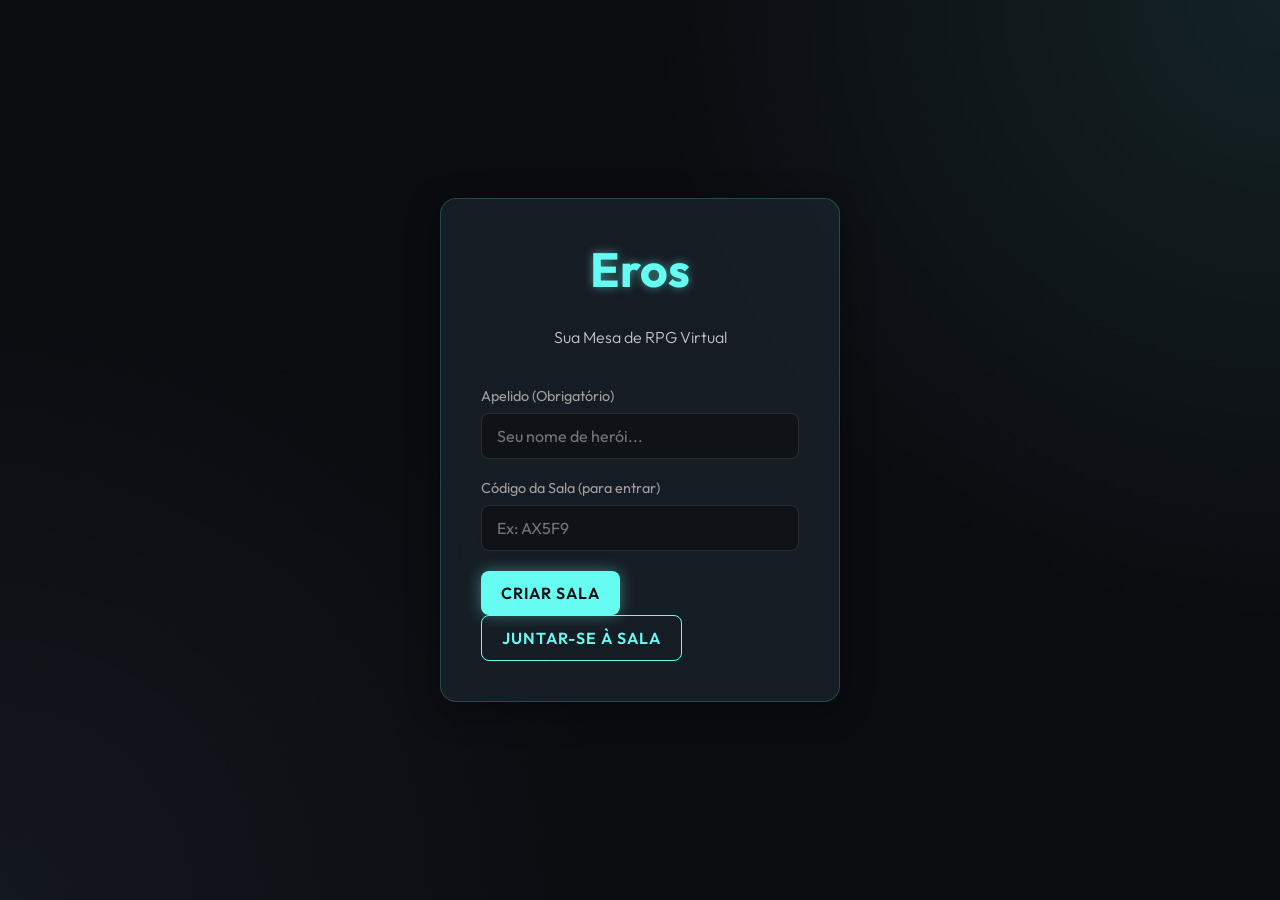
==== Eros_App.html @ 6e3f7f27 "Add files via upload" ====
<!DOCTYPE html>
<html lang="pt-BR">
<head>
    <meta charset="UTF-8">
    <meta name="viewport" content="width=device-width, initial-scale=1.0">
    <title>Eros - RPG Virtual Tabletop</title>
    <link href="https://fonts.googleapis.com/css2?family=Outfit:wght@300;400;600;800&display=swap" rel="stylesheet">
    <link href="https://cdnjs.cloudflare.com/ajax/libs/cropperjs/1.5.13/cropper.min.css" rel="stylesheet">
    <script src="https://cdnjs.cloudflare.com/ajax/libs/cropperjs/1.5.13/cropper.min.js"></script>
    <script src="https://unpkg.com/mqtt/dist/mqtt.min.js"></script>
    <style>
:root {
    --bg-color: #0b0c10;
    --panel-bg: rgba(31, 40, 51, 0.6);
    --panel-border: rgba(102, 252, 241, 0.2);
    --text-primary: #c5c6c7;
    --text-glow: #66fcf1;
    --accent: #45a29e;
    --danger: #ff4b4b;
    --dm-color: #fca311;
    --font-main: 'Outfit', sans-serif;
}

* {
    box-sizing: border-box;
    margin: 0;
    padding: 0;
}

body {
    font-family: var(--font-main);
    background-color: var(--bg-color);
    color: var(--text-primary);
    min-height: 100vh;
    overflow-x: hidden;
    background-image: radial-gradient(circle at top right, rgba(69, 162, 158, 0.15), transparent 40%),
                      radial-gradient(circle at bottom left, rgba(31, 40, 51, 0.4), transparent 40%);
}

.hidden {
    display: none !important;
}

.screen {
    display: none;
    min-height: 100vh;
    padding: 20px;
}

.screen.active {
    display: flex;
    flex-direction: column;
}

/* Glassmorphism */
.glass-panel {
    background: var(--panel-bg);
    backdrop-filter: blur(12px);
    -webkit-backdrop-filter: blur(12px);
    border: 1px solid var(--panel-border);
    border-radius: 16px;
    box-shadow: 0 8px 32px 0 rgba(0, 0, 0, 0.37);
}

.glass-panel-inner {
    background: rgba(0, 0, 0, 0.2);
    border: 1px solid rgba(255, 255, 255, 0.05);
    border-radius: 8px;
    padding: 15px;
}

/* Typography */
.glow-text {
    color: var(--text-glow);
    text-shadow: 0 0 10px rgba(102, 252, 241, 0.5);
}

h1 { font-size: 3rem; margin-bottom: 0.5rem; text-align: center; }
h2 { font-size: 1.5rem; margin-bottom: 1rem; color: var(--text-glow); border-bottom: 1px solid var(--panel-border); padding-bottom: 5px; }
h3 { font-size: 1.2rem; margin-bottom: 0.8rem; color: var(--accent); }

/* Login Screen */
#login-screen {
    justify-content: center;
    align-items: center;
}

.login-panel {
    padding: 40px;
    width: 100%;
    max-width: 400px;
    display: flex;
    flex-direction: column;
    gap: 20px;
}

.subtitle {
    text-align: center;
    margin-bottom: 20px;
    font-weight: 300;
}

.input-group {
    display: flex;
    flex-direction: column;
    gap: 8px;
}

.input-group label {
    font-size: 0.9rem;
    color: #a0a0a0;
}

input[type="text"], textarea {
    background: rgba(0, 0, 0, 0.3);
    border: 1px solid rgba(255, 255, 255, 0.1);
    color: white;
    padding: 12px 15px;
    border-radius: 8px;
    font-family: var(--font-main);
    font-size: 1rem;
    transition: border-color 0.3s, box-shadow 0.3s;
    width: 100%;
}

input[type="text"]:focus, textarea:focus {
    outline: none;
    border-color: var(--text-glow);
    box-shadow: 0 0 8px rgba(102, 252, 241, 0.3);
}

textarea {
    resize: vertical;
    min-height: 100px;
}

/* Buttons */
.btn {
    padding: 12px 20px;
    border: none;
    border-radius: 8px;
    font-family: var(--font-main);
    font-size: 1rem;
    font-weight: 600;
    cursor: pointer;
    transition: all 0.3s ease;
    text-transform: uppercase;
    letter-spacing: 1px;
}

.btn.primary {
    background: var(--text-glow);
    color: var(--bg-color);
    box-shadow: 0 0 15px rgba(102, 252, 241, 0.4);
}

.btn.primary:hover {
    background: #fff;
    box-shadow: 0 0 20px rgba(102, 252, 241, 0.8);
    transform: translateY(-2px);
}

.btn.secondary {
    background: transparent;
    border: 1px solid var(--text-glow);
    color: var(--text-glow);
}

.btn.secondary:hover {
    background: rgba(102, 252, 241, 0.1);
    transform: translateY(-2px);
}

.btn.action {
    background: transparent;
    border: 1px solid var(--accent);
    color: var(--accent);
}

.btn.dm-btn {
    background: var(--dm-color);
    color: #000;
    box-shadow: 0 0 15px rgba(252, 163, 17, 0.4);
}

.btn.small {
    padding: 8px 12px;
    font-size: 0.8rem;
}

.outline-btn {
    background: transparent;
    border: 1px dashed var(--accent);
    color: var(--text-primary);
}
.outline-btn:hover {
    background: rgba(69, 162, 158, 0.2);
}

/* Room Screen Layout */
.top-bar {
    display: flex;
    justify-content: space-between;
    align-items: center;
    padding: 10px 20px;
    background: var(--panel-bg);
    border-radius: 12px;
    margin-bottom: 20px;
    border: 1px solid var(--panel-border);
}

.room-info {
    font-size: 1.2rem;
    font-weight: bold;
}

.room-grid {
    display: grid;
    grid-template-columns: 250px 1fr 1fr;
    grid-template-rows: auto auto 1fr;
    gap: 20px;
    flex-grow: 1;
}

.panel {
    background: var(--panel-bg);
    backdrop-filter: blur(10px);
    border: 1px solid var(--panel-border);
    border-radius: 12px;
    padding: 20px;
    display: flex;
    flex-direction: column;
}

/* Grid Areas placement */
.players-panel { grid-column: 1 / 2; grid-row: 1 / 3; }
.dice-panel { grid-column: 2 / 3; grid-row: 1 / 2; }
.results-panel { grid-column: 2 / 3; grid-row: 2 / 3; }
.notes-panel { grid-column: 1 / 3; grid-row: 3 / 4; }
.image-panel { grid-column: 3 / 4; grid-row: 1 / 4; }

/* Panel contents */
ul#players-list {
    list-style: none;
}
ul#players-list li {
    padding: 8px 12px;
    background: rgba(0,0,0,0.3);
    margin-bottom: 8px;
    border-radius: 6px;
    display: flex;
    align-items: center;
    gap: 10px;
}
ul#players-list li .dm-badge {
    background: var(--dm-color);
    color: #000;
    font-size: 0.7rem;
    padding: 2px 6px;
    border-radius: 4px;
    font-weight: bold;
}

.dice-buttons {
    display: flex;
    flex-wrap: wrap;
    gap: 10px;
}
.dice-btn, .private-dice-btn {
    background: rgba(69, 162, 158, 0.1);
    border: 1px solid var(--accent);
    color: var(--text-primary);
    padding: 10px;
    border-radius: 8px;
    cursor: pointer;
    font-weight: bold;
    flex: 1 1 calc(25% - 10px);
    text-align: center;
    transition: all 0.2s;
}
.dice-btn:hover, .private-dice-btn:hover {
    background: var(--accent);
    color: #000;
    transform: scale(1.05);
}

.log-box {
    background: rgba(0,0,0,0.5);
    border-radius: 8px;
    padding: 15px;
    flex-grow: 1;
    overflow-y: auto;
    max-height: 200px;
    display: flex;
    flex-direction: column;
    gap: 8px;
}
.log-entry {
    font-size: 0.95rem;
    border-left: 3px solid var(--accent);
    padding-left: 10px;
    animation: fadeIn 0.3s ease;
}
.log-entry strong { color: var(--text-glow); }

.notes-panel textarea {
    flex-grow: 1;
    min-height: 150px;
}

.image-container {
    flex-grow: 1;
    display: flex;
    align-items: center;
    justify-content: center;
    background: rgba(0,0,0,0.5);
    border-radius: 8px;
    overflow: hidden;
    position: relative;
}
.image-container img {
    max-width: 100%;
    max-height: 100%;
    object-fit: contain;
}

.bottom-actions {
    margin-top: 20px;
    display: flex;
    gap: 15px;
}

/* Modal DM */
.modal {
    position: fixed;
    top: 0; left: 0; width: 100%; height: 100%;
    background: rgba(0,0,0,0.8);
    backdrop-filter: blur(5px);
    z-index: 100;
    display: flex;
    justify-content: center;
    align-items: center;
    padding: 20px;
}
.modal-content {
    width: 100%;
    max-width: 1000px;
    height: 90vh;
    display: flex;
    flex-direction: column;
}
.modal-header {
    display: flex;
    justify-content: space-between;
    align-items: center;
    padding: 20px;
    border-bottom: 1px solid var(--panel-border);
}
.close-btn {
    background: transparent;
    border: none;
    color: var(--text-primary);
    font-size: 2rem;
    cursor: pointer;
}
.close-btn:hover { color: var(--danger); }

.tabs {
    display: flex;
    background: rgba(0,0,0,0.2);
}
.tab-btn {
    flex: 1;
    padding: 15px;
    background: transparent;
    border: none;
    border-bottom: 2px solid transparent;
    color: var(--text-primary);
    font-size: 1.1rem;
    cursor: pointer;
    transition: all 0.2s;
}
.tab-btn.active {
    color: var(--dm-color);
    border-bottom-color: var(--dm-color);
    background: rgba(252, 163, 17, 0.1);
}

.tab-content {
    padding: 20px;
    flex-grow: 1;
    overflow-y: auto;
}
.tab-pane {
    display: none;
    height: 100%;
}
.tab-pane.active {
    display: block;
}

/* DM Notes Layout */
.dm-notes-layout {
    display: flex;
    gap: 20px;
    height: 100%;
}
.dm-textarea {
    flex: 2;
    height: 100%;
}
.private-dice-area {
    flex: 1;
    display: flex;
    flex-direction: column;
}
.log-box.small { max-height: none; flex-grow: 1; margin-top: 15px;}

/* Sheets Layout */
.sheets-layout {
    display: grid;
    grid-template-columns: 1fr 1fr;
    gap: 20px;
}
.sheet-section {
    display: flex;
    flex-direction: column;
    gap: 15px;
}
.sheet-list {
    display: flex;
    flex-direction: column;
    gap: 10px;
}
.sheet-card {
    background: rgba(0,0,0,0.4);
    border: 1px solid rgba(255,255,255,0.1);
    padding: 15px;
    border-radius: 8px;
    display: flex;
    flex-direction: column;
    gap: 8px;
    position: relative;
}
.btn-remove-sheet {
    position: absolute;
    top: 5px; right: 5px;
    background: transparent;
    border: none;
    color: var(--danger);
    cursor: pointer;
    font-size: 1.2rem;
}
.sheet-input {
    background: rgba(255,255,255,0.05);
    border: none;
    padding: 8px;
}
.sheet-input.bold { font-weight: bold; font-size: 1.1rem; color: var(--dm-color); }

/* Images Layout */
.images-layout {
    display: grid;
    grid-template-columns: 1fr 1fr;
    gap: 20px;
}
.image-box {
    display: flex;
    flex-direction: column;
    gap: 10px;
}
.help-text { font-size: 0.85rem; color: #888; }
.input-flex { display: flex; gap: 10px; }
.input-flex input { flex-grow: 1; }
.preview-img { max-width: 100%; border-radius: 8px; margin-top: 10px; border: 1px solid var(--accent); }
.image-grid { display: grid; grid-template-columns: 1fr 1fr; gap: 10px; margin-top: 10px; }
.private-img-item { width: 100%; border-radius: 4px; border: 1px solid rgba(255,255,255,0.1); }

@keyframes fadeIn {
    from { opacity: 0; transform: translateY(-5px); }
    to { opacity: 1; transform: translateY(0); }
}

@media screen and (max-width: 768px) {
    .room-grid {
        display: flex;
        flex-direction: column;
    }
    .panel {
        margin-bottom: 10px;
    }
}

/* Toasts / Notificações */
#toast-container {
    position: fixed;
    bottom: 20px;
    right: 20px;
    z-index: 9999;
    display: flex;
    flex-direction: column;
    gap: 10px;
    pointer-events: none;
}
.toast {
    background: rgba(11, 12, 16, 0.95);
    border-left: 4px solid var(--text-glow);
    color: white;
    padding: 15px 20px;
    border-radius: 8px;
    box-shadow: 0 4px 15px rgba(0,0,0,0.8);
    animation: slideIn 0.3s ease-out forwards, fadeOut 0.5s ease-in 4s forwards;
    max-width: 300px;
    font-size: 0.95rem;
}
.toast strong { color: var(--text-glow); }
@keyframes slideIn {
    from { transform: translateX(120%); opacity: 0; }
    to { transform: translateX(0); opacity: 1; }
}
@keyframes fadeOut {
    from { opacity: 1; }
    to { opacity: 0; }
}
    </style>
</head>
<body>
    <div id="toast-container"></div>
    <!-- Login Screen -->
    <div id="login-screen" class="screen active">
        <div class="glass-panel login-panel">
            <h1 class="glow-text">Eros</h1>
            <p class="subtitle">Sua Mesa de RPG Virtual</p>
            
            <div class="input-group">
                <label for="nickname">Apelido (Obrigatório)</label>
                <input type="text" id="nickname" placeholder="Seu nome de herói...">
            </div>

            <div class="input-group">
                <label for="room-code-input">Código da Sala (para entrar)</label>
                <input type="text" id="room-code-input" placeholder="Ex: AX5F9">
            </div>
            
            <div class="button-group">
                <button id="btn-create-room" class="btn primary">Criar Sala</button>
                <button id="btn-join-room" class="btn secondary">Juntar-se à Sala</button>
            </div>
            <div id="login-error" class="error-msg hidden" style="color: #ff4b4b; margin-top: 10px; font-weight: bold;"></div>
        </div>
    </div>

    <!-- Room Screen -->
    <div id="room-screen" class="screen">
        <div class="top-bar">
            <div class="room-info">
                <span class="label">Sala:</span>
                <span id="display-room-code" class="glow-text"></span>
            </div>
            <div style="display: flex; gap: 15px; align-items: center;">
                <div id="user-info" class="user-info"></div>
                <button id="btn-leave-room" class="btn small outline-btn" style="border-color: var(--danger); color: var(--danger);">Sair da Sala</button>
            </div>
        </div>

        <div class="room-grid">
            <!-- Quadro 1: Jogadores -->
            <div class="panel players-panel">
                <h2>Jogadores</h2>
                <ul id="players-list"></ul>
            </div>

            <!-- Quadro 2: Dados -->
            <div class="panel dice-panel">
                <h2>Dados</h2>
                <div class="dice-buttons">
                    <button class="dice-btn" data-sides="4">1d4</button>
                    <button class="dice-btn" data-sides="6">1d6</button>
                    <button class="dice-btn" data-sides="8">1d8</button>
                    <button class="dice-btn" data-sides="10">1d10</button>
                    <button class="dice-btn" data-sides="12">1d12</button>
                    <button class="dice-btn" data-sides="20">1d20</button>
                    <button class="dice-btn" data-sides="100">1d100</button>
                </div>
            </div>

            <!-- Quadro 3: Resultados -->
            <div class="panel results-panel">
                <h2>Resultados</h2>
                <div id="dice-results" class="log-box"></div>
            </div>

            <!-- Quadro 4: Anotações -->
            <div class="panel notes-panel">
                <h2>Anotações</h2>
                <textarea placeholder="Suas anotações secretas..."></textarea>
            </div>

            <!-- Quadro 5: Imagem Principal -->
            <div class="panel image-panel">
                <h2>Cenário / Imagem</h2>
                <div class="image-container" id="public-image-display-wrapper" style="position: relative;">
                    <button id="btn-open-public" class="btn small hidden" style="position: absolute; top: 10px; right: 10px; z-index: 10; background: rgba(0,0,0,0.7); font-size: 0.7rem;">↗️ Abrir Aba</button>
                    <button id="btn-fullscreen-public" class="btn small hidden" style="position: absolute; top: 10px; right: 110px; z-index: 10; background: rgba(0,0,0,0.7); font-size: 0.7rem;">⛶ Expandir</button>
                    <div id="public-image-display" style="width: 100%; height: 100%; display: flex; align-items: center; justify-content: center;">
                        <p class="placeholder-text" id="no-image-text">Nenhuma imagem compartilhada pelo mestre.</p>
                        <img id="main-image" src="" alt="Cenário" class="hidden">
                    </div>
                </div>
            </div>
        </div>

        <div class="bottom-actions">
            <button id="btn-become-dm" class="btn action">Virar Mestre</button>
            <button id="btn-dm-screen" class="btn dm-btn hidden">Escudo do Mestre</button>
        </div>
    </div>

    <!-- DM Screen Modal -->
    <div id="dm-modal" class="modal hidden">
        <div class="modal-content glass-panel dm-panel">
            <div class="modal-header">
                <h2 class="glow-text">Escudo do Mestre</h2>
                <button id="btn-close-dm" class="close-btn">&times;</button>
            </div>
            
            <div class="tabs">
                <button class="tab-btn active" data-target="dm-notes">Anotações</button>
                <button class="tab-btn" data-target="dm-sheets">Fichas</button>
                <button class="tab-btn" data-target="dm-images">Imagens</button>
            </div>

            <div class="tab-content">
                <!-- Aba Anotações -->
                <div id="dm-notes" class="tab-pane active">
                    <div class="dm-notes-layout">
                        <textarea placeholder="Anotações exclusivas da campanha..." class="dm-textarea"></textarea>
                        <div class="private-dice-area glass-panel-inner">
                            <h3>Rolagem Privada</h3>
                            <div class="dice-buttons small">
                                <button class="private-dice-btn" data-sides="4">d4</button>
                                <button class="private-dice-btn" data-sides="6">d6</button>
                                <button class="private-dice-btn" data-sides="8">d8</button>
                                <button class="private-dice-btn" data-sides="10">d10</button>
                                <button class="private-dice-btn" data-sides="12">d12</button>
                                <button class="private-dice-btn" data-sides="20">d20</button>
                                <button class="private-dice-btn" data-sides="100">d100</button>
                            </div>
                            <div id="private-dice-results" class="log-box small" style="margin-bottom: 15px; max-height: 120px;"></div>
                            <h3 style="margin-top: 10px;">Mesa (Público)</h3>
                            <div id="dm-public-dice-results" class="log-box small" style="max-height: 120px;"></div>
                        </div>
                    </div>
                </div>

                <!-- Aba Fichas -->
                <div id="dm-sheets" class="tab-pane">
                    <div class="sheets-layout">
                        <div class="sheet-section glass-panel-inner">
                            <h3>Fichas de Monstros</h3>
                            <div id="monsters-list" class="sheet-list"></div>
                            <button id="btn-add-monster" class="btn small outline-btn">+ Adicionar Monstro</button>
                        </div>
                        <div class="sheet-section glass-panel-inner">
                            <h3>Fichas de NPC</h3>
                            <div id="npcs-list" class="sheet-list"></div>
                            <button id="btn-add-npc" class="btn small outline-btn">+ Adicionar NPC</button>
                        </div>
                    </div>
                </div>

                <!-- Aba Imagens -->
                <div id="dm-images" class="tab-pane">
                    <div class="images-layout">
                        <div class="image-box glass-panel-inner">
                            <h3>Imagens / PDFs Privados</h3>
                            <p class="help-text">Apenas você vê. Cole URLs ou envie um arquivo.</p>
                            <div class="input-flex" style="margin-bottom: 10px;">
                                <input type="file" id="private-file-upload" accept="image/*,application/pdf" style="width: 100%; color: var(--text-primary);">
                            </div>
                            <div class="input-flex">
                                <select id="private-img-type" class="btn small" style="background: rgba(0,0,0,0.5); color: white; border: 1px solid rgba(255,255,255,0.1); outline: none;">
                                    <option value="img">Imagem</option>
                                    <option value="pdf">PDF / Site</option>
                                </select>
                                <input type="text" id="private-img-url" placeholder="URL (ex: https://...)">
                                <button id="btn-add-private-img" class="btn small">Salvar</button>
                            </div>
                            <div id="private-images-list" class="image-grid"></div>
                        </div>
                        <div class="image-box glass-panel-inner">
                            <h3>Imagens / PDFs Públicos</h3>
                            <p class="help-text">Atualiza a visão de todos os jogadores (Quadro 5).</p>
                            <div class="input-flex" style="margin-bottom: 10px;">
                                <input type="file" id="public-file-upload" accept="image/*,application/pdf" style="width: 100%; color: var(--text-primary);">
                            </div>
                            <div class="input-flex">
                                <select id="public-img-type" class="btn small" style="background: rgba(0,0,0,0.5); color: white; border: 1px solid rgba(255,255,255,0.1); outline: none;">
                                    <option value="img">Imagem</option>
                                    <option value="pdf">PDF / Site</option>
                                </select>
                                <input type="text" id="public-img-url" placeholder="Ou cole a URL aqui...">
                                <button id="btn-set-public-img" class="btn primary small">Compartilhar</button>
                            </div>
                            <div class="current-public" id="dm-public-preview-container">
                                <h4>Visão Atual:</h4>
                                <img id="dm-current-public-img" src="" alt="Nenhuma imagem enviada" class="hidden preview-img">
                            </div>
                        </div>
                    </div>
                </div>
            </div>
        </div>
    </div>

    <!-- Cropper Modal -->
    <div id="cropper-modal" class="modal hidden" style="z-index: 200;">
        <div class="modal-content glass-panel" style="max-width: 800px; height: 80vh;">
            <div class="modal-header">
                <h2 class="glow-text">Recortar Imagem Pública</h2>
                <button id="btn-close-cropper" class="close-btn">&times;</button>
            </div>
            <div style="flex-grow: 1; padding: 20px; display: flex; justify-content: center; align-items: center; background: rgba(0,0,0,0.5); overflow: hidden;">
                <img id="cropper-image" src="" style="max-width: 100%; max-height: 100%; display: block;">
            </div>
            <div style="padding: 20px; display: flex; justify-content: flex-end; gap: 15px; border-top: 1px solid var(--panel-border);">
                <button id="btn-cancel-cropper" class="btn secondary">Cancelar</button>
                <button id="btn-send-cropped" class="btn primary">Recortar e Enviar</button>
            </div>
        </div>
    </div>

    <!-- Templates -->
    <template id="monster-template">
        <div class="sheet-card">
            <button class="btn-remove-sheet">&times;</button>
            <input type="text" placeholder="Nome:" class="sheet-input bold">
            <input type="text" placeholder="Dados de Dano (ex: 2d6+4):" class="sheet-input">
            <textarea placeholder="Observação..." class="sheet-input"></textarea>
        </div>
    </template>
    <template id="npc-template">
        <div class="sheet-card">
            <button class="btn-remove-sheet">&times;</button>
            <input type="text" placeholder="Nome:" class="sheet-input bold">
            <textarea placeholder="Observação..." class="sheet-input"></textarea>
        </div>
    </template>

    <script>
document.addEventListener('DOMContentLoaded', () => {
    // --- Estado Local ---
    let currentUser = { nickname: '', isDM: false };
    
    // --- Estado da Sala ---
    let roomState = { code: '', players: [], logs: [], publicImage: '', publicImageType: 'img', lastRoll: null };

    // --- Variáveis de Conexão MQTT ---
    let mqttClient = null;
    let isHost = false;
    let myClientId = 'client_' + Math.random().toString(16).substr(2, 8);
    let topicState = '';
    let topicActions = '';

    // --- Elementos DOM ---
    const screens = { login: document.getElementById('login-screen'), room: document.getElementById('room-screen') };
    const nicknameInput = document.getElementById('nickname');
    const roomCodeInput = document.getElementById('room-code-input');
    const btnCreateRoom = document.getElementById('btn-create-room');
    const btnJoinRoom = document.getElementById('btn-join-room');
    const loginError = document.getElementById('login-error');
    
    const displayRoomCode = document.getElementById('display-room-code');
    const displayUserInfo = document.getElementById('user-info');
    const playersList = document.getElementById('players-list');
    const publicDiceLog = document.getElementById('dice-results');
    const dmPublicDiceLog = document.getElementById('dm-public-dice-results');
    
    const btnBecomeDM = document.getElementById('btn-become-dm');
    const btnDMScreen = document.getElementById('btn-dm-screen');
    const dmModal = document.getElementById('dm-modal');
    const btnCloseDM = document.getElementById('btn-close-dm');
    const btnOpenPublic = document.getElementById('btn-open-public');
    const btnFullscreenPublic = document.getElementById('btn-fullscreen-public');

    // --- Funções Auxiliares ---
    function switchScreen(screenName) {
        Object.values(screens).forEach(s => s.classList.remove('active'));
        screens[screenName].classList.add('active');
    }

    function generateRoomCode() {
        const chars = 'ABCDEFGHIJKLMNOPQRSTUVWXYZ0123456789';
        let code = '';
        for(let i=0; i<5; i++) code += chars.charAt(Math.floor(Math.random() * chars.length));
        return code;
    }

    function showToast(htmlContent) {
        const container = document.getElementById('toast-container');
        if (!container) return;
        const toast = document.createElement('div');
        toast.className = 'toast';
        toast.innerHTML = htmlContent;
        container.appendChild(toast);
        setTimeout(() => {
            if (toast.parentNode) toast.remove();
        }, 4500);
    }

    // --- Renderização da Sala ---
    function renderRoom() {
        displayRoomCode.textContent = roomState.code;
        displayUserInfo.innerHTML = `Logado como: <strong>${currentUser.nickname}</strong>`;

        playersList.innerHTML = '';
        roomState.players.forEach(player => {
            const li = document.createElement('li');
            li.textContent = player.name;
            if (player.isDM) {
                const badge = document.createElement('span');
                badge.className = 'dm-badge';
                badge.textContent = 'MESTRE';
                li.appendChild(badge);
                if(player.name === currentUser.nickname) {
                    currentUser.isDM = true;
                    btnBecomeDM.classList.add('hidden');
                    btnDMScreen.classList.remove('hidden');
                }
            }
            playersList.appendChild(li);
        });

        const hasDM = roomState.players.some(p => p.isDM);
        if (hasDM && !currentUser.isDM) btnBecomeDM.classList.add('hidden');
        else if (!hasDM) btnBecomeDM.classList.remove('hidden');

        publicDiceLog.innerHTML = '';
        if(dmPublicDiceLog) dmPublicDiceLog.innerHTML = '';
        roomState.logs.forEach(logText => {
            const entry = document.createElement('div');
            entry.className = 'log-entry';
            entry.innerHTML = logText;
            publicDiceLog.appendChild(entry);
            if(dmPublicDiceLog) {
                const dmEntry = document.createElement('div');
                dmEntry.className = 'log-entry';
                dmEntry.innerHTML = logText;
                dmPublicDiceLog.appendChild(dmEntry);
            }
        });
        publicDiceLog.scrollTop = publicDiceLog.scrollHeight;
        if(dmPublicDiceLog) dmPublicDiceLog.scrollTop = dmPublicDiceLog.scrollHeight;

        if (roomState.publicImage) {
            const container = document.getElementById('public-image-display');
            container.innerHTML = '';
            if(btnOpenPublic) btnOpenPublic.classList.remove('hidden');
            if(btnFullscreenPublic) btnFullscreenPublic.classList.remove('hidden');
            
            if(btnOpenPublic) btnOpenPublic.onclick = () => window.open(roomState.publicImage, '_blank');
            if(btnFullscreenPublic) btnFullscreenPublic.onclick = () => {
                const wrapper = document.getElementById('public-image-display-wrapper');
                if (!document.fullscreenElement) wrapper.requestFullscreen().catch(err => alert("Erro ao expandir: " + err.message));
                else document.exitFullscreen();
            };

            let elem;
            if (roomState.publicImageType === 'pdf') {
                elem = document.createElement('iframe');
                elem.src = roomState.publicImage;
                elem.style.width = '100%';
                elem.style.height = '100%';
                elem.style.border = 'none';
            } else {
                elem = document.createElement('img');
                elem.src = roomState.publicImage;
                elem.style.maxWidth = '100%';
                elem.style.maxHeight = '100%';
                elem.style.objectFit = 'contain';
            }
            container.appendChild(elem);
            
            const dmContainer = document.getElementById('dm-public-preview-container');
            if (dmContainer) {
                dmContainer.innerHTML = '<h4>Visão Atual:</h4>';
                let dmElem = elem.cloneNode();
                dmElem.className = 'preview-img';
                dmElem.style.height = '150px';
                dmContainer.appendChild(dmElem);
            }
        } else {
            document.getElementById('public-image-display').innerHTML = '<p class="placeholder-text" id="no-image-text">Nenhuma imagem compartilhada pelo mestre.</p>';
            if(btnOpenPublic) btnOpenPublic.classList.add('hidden');
            if(btnFullscreenPublic) btnFullscreenPublic.classList.add('hidden');
            const dmContainer = document.getElementById('dm-public-preview-container');
            if (dmContainer) {
                dmContainer.innerHTML = '<h4>Visão Atual:</h4><p class="help-text">Nenhum</p>';
            }
        }
    }

    // ==========================================
    // LÓGICA DE REDE: MQTT (MUITO MAIS COMPATÍVEL)
    // ==========================================
    function connectMQTT(code, isCreating) {
        // Conecta a um broker público que usa WebSockets seguros (wss)
        mqttClient = mqtt.connect('wss://broker.hivemq.com:8884/mqtt');
        
        topicState = `eros_rpg_app/${code}/state`;
        topicActions = `eros_rpg_app/${code}/actions`;

        mqttClient.on('connect', () => {
            if (isCreating) {
                // Configuração do HOST
                isHost = true;
                roomState.code = code;
                roomState.players = [{ name: currentUser.nickname, isDM: false }];
                roomState.logs = [`<em>Sala criada por ${currentUser.nickname}</em>`];
                
                mqttClient.subscribe(topicActions); // Ouve as ações dos clientes
                publishState(); // Publica o estado inicial retido na rede
                
                btnCreateRoom.textContent = "Criar Sala";
                btnCreateRoom.disabled = false;
                switchScreen('room');
                renderRoom();
            } else {
                // Configuração do CLIENT (Juntar-se)
                isHost = false;
                mqttClient.subscribe(topicState); // Ouve as atualizações de estado do host
                
                // Avisa o host que queremos entrar
                sendAction({ type: 'JOIN', nickname: currentUser.nickname });
            }
        });

        mqttClient.on('message', (topic, message) => {
            const data = JSON.parse(message.toString());
            
            if (isHost && topic === topicActions) {
                handleClientAction(data);
            } 
            else if (!isHost && topic === topicState) {
                // Recebendo atualização de estado do Host
                const prevRollId = roomState.lastRoll ? roomState.lastRoll.id : null;
                roomState = data;
                
                if (roomState.lastRoll && roomState.lastRoll.id !== prevRollId) {
                    showToast(roomState.lastRoll.msg);
                }
                
                // Tratando erros retornados pelo host no estado para este usuário
                if(roomState.errorFor === currentUser.nickname) {
                    loginError.textContent = roomState.errorMessage;
                    loginError.classList.remove('hidden');
                    btnJoinRoom.textContent = "Juntar-se à Sala";
                    btnJoinRoom.disabled = false;
                    mqttClient.end();
                    return;
                }

                if (screens.login.classList.contains('active')) {
                    switchScreen('room');
                }
                renderRoom();
            }
        });

        mqttClient.on('error', (error) => {
            loginError.textContent = "Erro na rede. Verifique a internet e tente novamente.";
            loginError.classList.remove('hidden');
            btnJoinRoom.textContent = "Juntar-se à Sala";
            btnJoinRoom.disabled = false;
            btnCreateRoom.textContent = "Criar Sala";
            btnCreateRoom.disabled = false;
        });
    }

    function publishState() {
        if (!isHost) return;
        // Envia o estado para todos com retain=true (para que quem acabe de se conectar receba o último estado)
        mqttClient.publish(topicState, JSON.stringify(roomState), { retain: true });
        renderRoom(); // Atualiza a tela do host
    }

    function handleClientAction(data) {
        if (!isHost) return;

        if (data.type === 'JOIN') {
            const nameExists = roomState.players.some(p => p.name.toLowerCase() === data.nickname.toLowerCase());
            if (nameExists) {
                // Envia um erro específico no state para o usuário ser expulso
                roomState.errorFor = data.nickname;
                roomState.errorMessage = 'Este apelido já está em uso nesta sala.';
                publishState();
                
                // Limpa o erro logo depois
                setTimeout(() => {
                    roomState.errorFor = null;
                    publishState();
                }, 1000);
                return;
            }
            
            roomState.players.push({ name: data.nickname, isDM: false });
            roomState.logs.push(`<em>${data.nickname} entrou na sala!</em>`);
            publishState();
        }

        if (data.type === 'LEAVE') {
            roomState.players = roomState.players.filter(p => p.name !== data.nickname);
            roomState.logs.push(`<em>${data.nickname} saiu da sala.</em>`);
            publishState();
        }

        if (data.type === 'ROLL_DICE') {
            const result = Math.floor(Math.random() * data.sides) + 1;
            const logMsg = `<strong>${data.nickname}</strong> rolou 1d${data.sides} <br> Resultado: <strong style="font-size: 1.2em; color: var(--accent);">${result}</strong>`;
            roomState.logs.push(logMsg);
            roomState.lastRoll = { msg: logMsg, id: Date.now() };
            showToast(logMsg);
            publishState();
        }

        if (data.type === 'BECOME_DM') {
            const hasDM = roomState.players.some(p => p.isDM);
            if (!hasDM) {
                const p = roomState.players.find(p => p.name === data.nickname);
                if (p) p.isDM = true;
                roomState.logs.push(`<em>${data.nickname} assumiu o Escudo do Mestre!</em>`);
                publishState();
            }
        }

        if (data.type === 'UPDATE_IMAGE') {
            const p = roomState.players.find(p => p.name === data.nickname);
            if (p && p.isDM) {
                roomState.publicImage = data.url;
                roomState.publicImageType = data.imgType || 'img';
                if(data.url) roomState.logs.push(`<em>O Mestre alterou a imagem/cenário.</em>`);
                publishState();
            }
        }
    }

    function sendAction(actionObj) {
        actionObj.nickname = currentUser.nickname;
        if (isHost) {
            handleClientAction(actionObj);
        } else {
            if (mqttClient && mqttClient.connected) {
                mqttClient.publish(topicActions, JSON.stringify(actionObj));
            }
        }
    }

    // --- Lógica de Interface Básica ---
    function handleLogin(isCreating) {
        const nickname = nicknameInput.value.trim();
        let code = roomCodeInput.value.trim().toUpperCase();

        if (!nickname) {
            loginError.textContent = "Por favor, digite seu apelido.";
            loginError.classList.remove('hidden'); return;
        }

        loginError.classList.add('hidden');
        currentUser.nickname = nickname;

        if (isCreating) {
            btnCreateRoom.textContent = "Criando...";
            btnCreateRoom.disabled = true;
            connectMQTT(generateRoomCode(), true);
        } else {
            if (!code) {
                loginError.textContent = "Para entrar, digite o código da sala.";
                loginError.classList.remove('hidden'); return;
            }
            btnJoinRoom.textContent = "Conectando...";
            btnJoinRoom.disabled = true;
            connectMQTT(code, false);
        }
    }

    btnCreateRoom.addEventListener('click', () => handleLogin(true));
    btnJoinRoom.addEventListener('click', () => handleLogin(false));

    // Sair da Sala
    document.getElementById('btn-leave-room').addEventListener('click', () => {
        if (mqttClient) {
            if (isHost) {
                mqttClient.publish(topicState, '', { retain: true }); // Limpa a sala para futuros entrantes
            } else {
                sendAction({ type: 'LEAVE' });
            }
            mqttClient.end();
            mqttClient = null;
        }
        
        // Reset Local State
        currentUser = { nickname: '', isDM: false };
        roomState = { code: '', players: [], logs: [], publicImage: '', publicImageType: 'img' };
        
        // Reset UI
        document.getElementById('nickname').value = '';
        document.getElementById('room-code-input').value = '';
        btnBecomeDM.classList.remove('hidden');
        btnDMScreen.classList.add('hidden');
        
        switchScreen('login');
    });

    // Desconecta se fechar a aba e limpa a sala
    window.addEventListener('beforeunload', () => {
        if(isHost && mqttClient) {
            mqttClient.publish(topicState, '', { retain: true }); 
        }
        if(mqttClient) mqttClient.end();
    });

    // --- Interações da Sala ---
    // Dados Públicos
    document.querySelectorAll('.dice-btn').forEach(btn => {
        btn.addEventListener('click', () => {
            const sides = parseInt(btn.getAttribute('data-sides'));
            sendAction({ type: 'ROLL_DICE', sides: sides });
        });
    });

    // Dados Privados (Apenas no PC de quem clicar, não vai pra rede)
    document.querySelectorAll('.private-dice-btn').forEach(btn => {
        btn.addEventListener('click', () => {
            const sides = parseInt(btn.getAttribute('data-sides'));
            const result = Math.floor(Math.random() * sides) + 1;
            const privateDiceLog = document.getElementById('private-dice-results');
            const entry = document.createElement('div');
            entry.className = 'log-entry';
            entry.innerHTML = `Rolagem Oculta (1d${sides}) <br>Resultado: <strong style="color: var(--danger);">${result}</strong>`;
            privateDiceLog.appendChild(entry);
            privateDiceLog.scrollTop = privateDiceLog.scrollHeight;
        });
    });

    btnBecomeDM.addEventListener('click', () => {
        sendAction({ type: 'BECOME_DM' });
    });

    const btnSetPublicImg = document.getElementById('btn-set-public-img');
    const publicImgUrlInput = document.getElementById('public-img-url');
    const publicImgTypeSelect = document.getElementById('public-img-type');
    
    btnSetPublicImg.addEventListener('click', () => {
        const url = publicImgUrlInput.value.trim();
        sendAction({ type: 'UPDATE_IMAGE', url: url, imgType: publicImgTypeSelect.value });
        publicImgUrlInput.value = '';
    });

    // Modais e Abas visuais
    btnDMScreen.addEventListener('click', () => dmModal.classList.remove('hidden'));
    btnCloseDM.addEventListener('click', () => dmModal.classList.add('hidden'));
    window.addEventListener('click', (e) => { if (e.target === dmModal) dmModal.classList.add('hidden'); });

    const tabBtns = document.querySelectorAll('.tab-btn');
    const tabPanes = document.querySelectorAll('.tab-pane');
    tabBtns.forEach(btn => {
        btn.addEventListener('click', () => {
            tabBtns.forEach(b => b.classList.remove('active'));
            tabPanes.forEach(p => p.classList.remove('active'));
            btn.classList.add('active');
            document.getElementById(btn.getAttribute('data-target')).classList.add('active');
        });
    });

    // Fichas Privadas do Mestre
    const btnAddMonster = document.getElementById('btn-add-monster');
    const btnAddNpc = document.getElementById('btn-add-npc');
    const monsterTemplate = document.getElementById('monster-template');
    const npcTemplate = document.getElementById('npc-template');
    
    function createSheet(template, container) {
        const clone = template.content.cloneNode(true);
        const card = clone.querySelector('.sheet-card');
        clone.querySelector('.btn-remove-sheet').addEventListener('click', () => card.remove());
        container.appendChild(clone);
    }
    btnAddMonster.addEventListener('click', () => createSheet(monsterTemplate, document.getElementById('monsters-list')));
    btnAddNpc.addEventListener('click', () => createSheet(npcTemplate, document.getElementById('npcs-list')));

    // Imagens e PDFs Privados
    const privateImgUrlInput = document.getElementById('private-img-url');
    const privateImgTypeSelect = document.getElementById('private-img-type');
    
    function addPrivateMedia(url, isPdf) {
        let elem;
        const wrapper = document.createElement('div');
        wrapper.style.position = 'relative';

        if (isPdf) {
            elem = document.createElement('iframe');
            elem.src = url;
            elem.className = 'private-img-item';
            elem.style.height = '300px';
            elem.style.border = '1px solid var(--accent)';
        } else {
            elem = document.createElement('img');
            elem.src = url;
            elem.className = 'private-img-item';
            elem.onerror = () => { alert("Erro ao carregar imagem privada."); wrapper.remove(); };
        }
        
        const fsBtn = document.createElement('button');
        fsBtn.innerHTML = '⛶';
        fsBtn.className = 'btn-remove-sheet';
        fsBtn.style.zIndex = '10';
        fsBtn.style.right = '40px';
        fsBtn.style.color = 'var(--text-glow)';
        fsBtn.style.fontSize = '1.2rem';
        fsBtn.onclick = () => {
            if (!document.fullscreenElement) elem.requestFullscreen().catch(() => alert("Erro ao expandir."));
            else document.exitFullscreen();
        };

        const removeBtn = document.createElement('button');
        removeBtn.innerHTML = '&times;';
        removeBtn.className = 'btn-remove-sheet';
        removeBtn.style.zIndex = '10';
        removeBtn.onclick = () => wrapper.remove();
        
        wrapper.appendChild(fsBtn);
        wrapper.appendChild(removeBtn);
        wrapper.appendChild(elem);
        
        document.getElementById('private-images-list').appendChild(wrapper);
    }

    document.getElementById('btn-add-private-img').addEventListener('click', () => {
        const url = privateImgUrlInput.value.trim();
        if (url) {
            addPrivateMedia(url, privateImgTypeSelect.value === 'pdf');
            privateImgUrlInput.value = '';
        }
    });

    const privateFileUpload = document.getElementById('private-file-upload');
    if (privateFileUpload) {
        privateFileUpload.addEventListener('change', (e) => {
            const file = e.target.files[0];
            if (!file) return;
            const url = URL.createObjectURL(file);
            addPrivateMedia(url, file.type === 'application/pdf');
            privateFileUpload.value = '';
        });
    }

    // Lógica do Cropper e Upload Público
    let cropper = null;
    const cropperModal = document.getElementById('cropper-modal');
    const cropperImage = document.getElementById('cropper-image');
    const btnCloseCropper = document.getElementById('btn-close-cropper');
    const btnCancelCropper = document.getElementById('btn-cancel-cropper');
    const btnSendCropped = document.getElementById('btn-send-cropped');
    const publicFileUpload = document.getElementById('public-file-upload');

    function closeCropper() {
        cropperModal.classList.add('hidden');
        if (cropper) { cropper.destroy(); cropper = null; }
        if (publicFileUpload) publicFileUpload.value = '';
    }

    if (btnCloseCropper) btnCloseCropper.addEventListener('click', closeCropper);
    if (btnCancelCropper) btnCancelCropper.addEventListener('click', closeCropper);

    if (btnSendCropped) btnSendCropped.addEventListener('click', () => {
        if (!cropper) return;
        const canvas = cropper.getCroppedCanvas({ maxWidth: 1024, maxHeight: 1024 });
        if (!canvas) return;
        
        const base64Img = canvas.toDataURL('image/jpeg', 0.8);
        sendAction({ type: 'UPDATE_IMAGE', url: base64Img, imgType: 'img' });
        closeCropper();
    });

    if (publicFileUpload) {
        publicFileUpload.addEventListener('change', (e) => {
            const file = e.target.files[0];
            if (!file) return;

            const isPdf = file.type === 'application/pdf';
            if (isPdf) {
                // Verificar tamanho (< 250KB) para PDF
                if (file.size > 250000) {
                    alert('Este PDF é muito grande (maior que 250KB) para a rede pública gratuita. Envie um PDF mais leve ou use o campo de Link (URL).');
                    publicFileUpload.value = '';
                    return;
                }
                const reader = new FileReader();
                reader.onload = (evt) => {
                    sendAction({ type: 'UPDATE_IMAGE', url: evt.target.result, imgType: 'pdf' });
                    publicFileUpload.value = '';
                };
                reader.readAsDataURL(file);
            } else {
                // Imagem -> Abrir Cropper
                const reader = new FileReader();
                reader.onload = (evt) => {
                    cropperImage.src = evt.target.result;
                    cropperModal.classList.remove('hidden');
                    
                    if (cropper) cropper.destroy();
                    cropper = new Cropper(cropperImage, {
                        viewMode: 2,
                        background: false
                    });
                };
                reader.readAsDataURL(file);
            }
        });
    }
});
    </script>
</body>
</html>
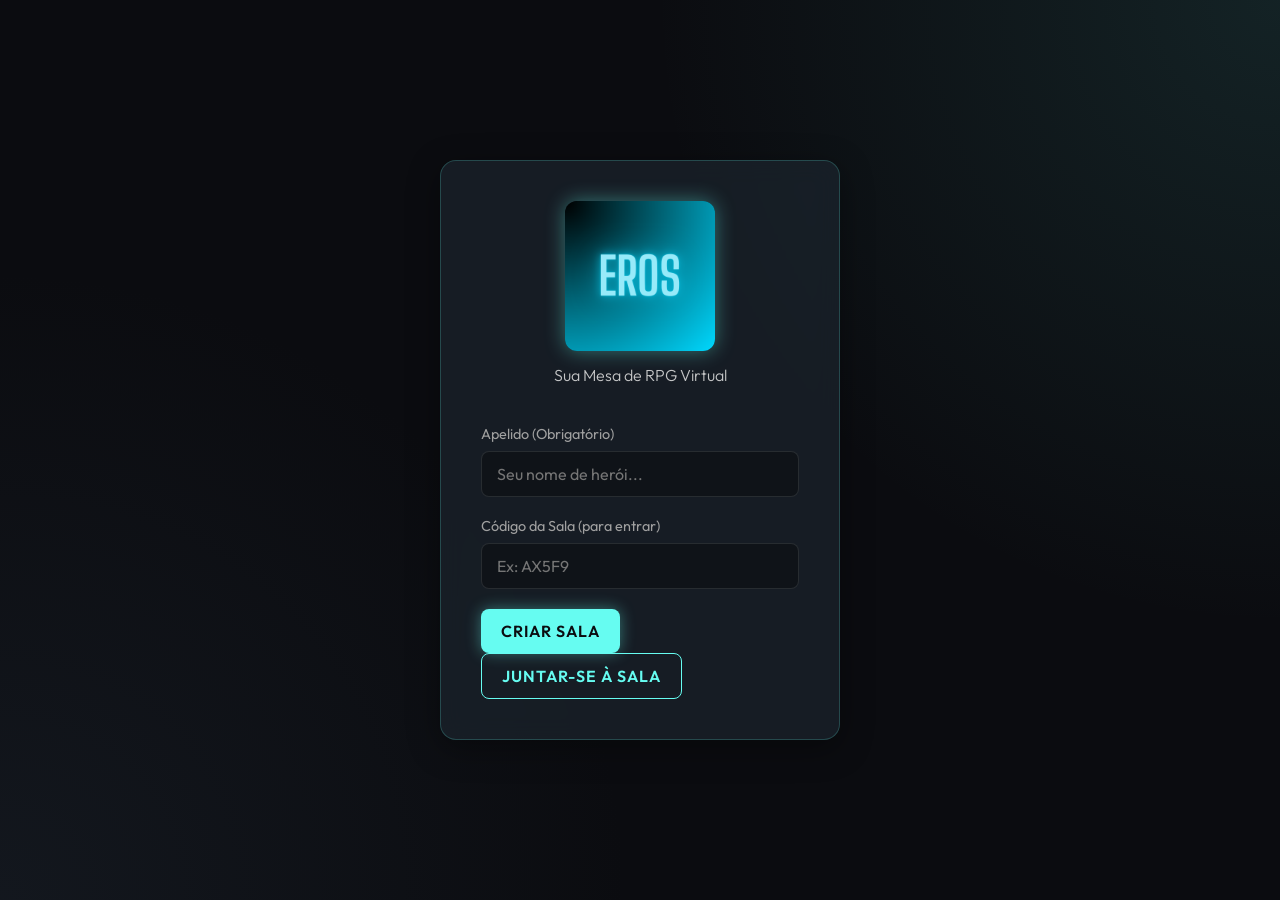
==== commit ccc7b5f0: "Add files via upload" ====
--- a/Eros_App.html
+++ b/Eros_App.html
@@ -7,6 +7,8 @@
     <link href="https://fonts.googleapis.com/css2?family=Outfit:wght@300;400;600;800&display=swap" rel="stylesheet">
     <link href="https://cdnjs.cloudflare.com/ajax/libs/cropperjs/1.5.13/cropper.min.css" rel="stylesheet">
     <script src="https://cdnjs.cloudflare.com/ajax/libs/cropperjs/1.5.13/cropper.min.js"></script>
+    <script src="https://cdnjs.cloudflare.com/ajax/libs/pdf.js/3.11.174/pdf.min.js"></script>
+    <script src="https://unpkg.com/@panzoom/panzoom/dist/panzoom.min.js"></script>
     <script src="https://unpkg.com/mqtt/dist/mqtt.min.js"></script>
     <style>
 :root {
@@ -529,7 +531,10 @@
     <!-- Login Screen -->
     <div id="login-screen" class="screen active">
         <div class="glass-panel login-panel">
-            <h1 class="glow-text">Eros</h1>
+            <div style="text-align: center; margin-bottom: -10px;">
+                <img src="logo.png" alt="Eros Logo" style="max-width: 150px; border-radius: 12px; box-shadow: 0 0 20px rgba(102, 252, 241, 0.4);">
+            </div>
+            <h1 class="glow-text hidden">Eros</h1>
             <p class="subtitle">Sua Mesa de RPG Virtual</p>
             
             <div class="input-group">
@@ -599,12 +604,20 @@
             <!-- Quadro 5: Imagem Principal -->
             <div class="panel image-panel">
                 <h2>Cenário / Imagem</h2>
-                <div class="image-container" id="public-image-display-wrapper" style="position: relative;">
+                <div class="image-container" id="public-image-display-wrapper" style="position: relative; overflow: hidden; touch-action: none;">
+                    <div id="pdf-controls" class="hidden" style="position: absolute; bottom: 10px; left: 50%; transform: translateX(-50%); z-index: 10; background: rgba(0,0,0,0.8); padding: 8px 15px; border-radius: 8px; display: flex; gap: 15px; align-items: center;">
+                        <button id="btn-prev-page" class="btn small">◀</button>
+                        <span style="font-weight: bold;"><span id="page-num">1</span> / <span id="page-count">1</span></span>
+                        <button id="btn-next-page" class="btn small">▶</button>
+                    </div>
                     <button id="btn-open-public" class="btn small hidden" style="position: absolute; top: 10px; right: 10px; z-index: 10; background: rgba(0,0,0,0.7); font-size: 0.7rem;">↗️ Abrir Aba</button>
                     <button id="btn-fullscreen-public" class="btn small hidden" style="position: absolute; top: 10px; right: 110px; z-index: 10; background: rgba(0,0,0,0.7); font-size: 0.7rem;">⛶ Expandir</button>
                     <div id="public-image-display" style="width: 100%; height: 100%; display: flex; align-items: center; justify-content: center;">
                         <p class="placeholder-text" id="no-image-text">Nenhuma imagem compartilhada pelo mestre.</p>
-                        <img id="main-image" src="" alt="Cenário" class="hidden">
+                        <div id="panzoom-wrapper" style="width: 100%; height: 100%; display: flex; justify-content: center; align-items: center; transform-origin: center center;">
+                            <img id="main-image" src="" alt="Cenário" class="hidden" style="max-width: 100%; max-height: 100%; object-fit: contain;">
+                            <canvas id="pdf-canvas" class="hidden" style="max-width: 100%; max-height: 100%; object-fit: contain;"></canvas>
+                        </div>
                     </div>
                 </div>
             </div>
@@ -749,11 +762,43 @@
 
     <script>
 document.addEventListener('DOMContentLoaded', () => {
+    // --- PDF.js e Panzoom ---
+    pdfjsLib.GlobalWorkerOptions.workerSrc = 'https://cdnjs.cloudflare.com/ajax/libs/pdf.js/3.11.174/pdf.worker.min.js';
+    let currentPdfDoc = null;
+    let currentPdfPage = 1;
+    let publicPanzoom = null;
+
     // --- Estado Local ---
     let currentUser = { nickname: '', isDM: false };
     
     // --- Estado da Sala ---
     let roomState = { code: '', players: [], logs: [], publicImage: '', publicImageType: 'img', lastRoll: null };
+
+    // --- Funções de Paginação PDF ---
+    window.renderPdfPage = function(pageNum) {
+        if(!currentPdfDoc) return;
+        currentPdfDoc.getPage(pageNum).then(function(page) {
+            const viewport = page.getViewport({scale: 2.0});
+            const canvas = document.getElementById('pdf-canvas');
+            const context = canvas.getContext('2d');
+            canvas.height = viewport.height;
+            canvas.width = viewport.width;
+            page.render({ canvasContext: context, viewport: viewport });
+            document.getElementById('page-num').textContent = pageNum;
+        });
+    };
+
+    document.getElementById('btn-prev-page').addEventListener('click', () => {
+        if (currentPdfPage <= 1) return;
+        currentPdfPage--;
+        window.renderPdfPage(currentPdfPage);
+    });
+    
+    document.getElementById('btn-next-page').addEventListener('click', () => {
+        if (!currentPdfDoc || currentPdfPage >= currentPdfDoc.numPages) return;
+        currentPdfPage++;
+        window.renderPdfPage(currentPdfPage);
+    });
 
     // --- Variáveis de Conexão MQTT ---
     let mqttClient = null;
@@ -852,9 +897,15 @@
         publicDiceLog.scrollTop = publicDiceLog.scrollHeight;
         if(dmPublicDiceLog) dmPublicDiceLog.scrollTop = dmPublicDiceLog.scrollHeight;
 
+        // --- Renderização de PDF.js e Imagens com Panzoom ---
+        const mainImage = document.getElementById('main-image');
+        const pdfCanvas = document.getElementById('pdf-canvas');
+        const noImageText = document.getElementById('no-image-text');
+        const pdfControls = document.getElementById('pdf-controls');
+        const panzoomWrapper = document.getElementById('panzoom-wrapper');
+        
         if (roomState.publicImage) {
-            const container = document.getElementById('public-image-display');
-            container.innerHTML = '';
+            noImageText.classList.add('hidden');
             if(btnOpenPublic) btnOpenPublic.classList.remove('hidden');
             if(btnFullscreenPublic) btnFullscreenPublic.classList.remove('hidden');
             
@@ -865,34 +916,69 @@
                 else document.exitFullscreen();
             };
 
-            let elem;
-            if (roomState.publicImageType === 'pdf') {
-                elem = document.createElement('iframe');
-                elem.src = roomState.publicImage;
-                elem.style.width = '100%';
-                elem.style.height = '100%';
-                elem.style.border = 'none';
-            } else {
-                elem = document.createElement('img');
-                elem.src = roomState.publicImage;
-                elem.style.maxWidth = '100%';
-                elem.style.maxHeight = '100%';
-                elem.style.objectFit = 'contain';
+            // Inicializa Panzoom se não existir
+            if (!publicPanzoom) {
+                publicPanzoom = Panzoom(panzoomWrapper, {
+                    maxScale: 10,
+                    minScale: 0.5,
+                    contain: 'outside'
+                });
+                const containerWrapper = document.getElementById('public-image-display-wrapper');
+                containerWrapper.addEventListener('wheel', publicPanzoom.zoomWithWheel);
             }
-            container.appendChild(elem);
+
+            // Somente recarrega se a imagem mudou
+            if (window.currentLoadedPublic !== roomState.publicImage) {
+                window.currentLoadedPublic = roomState.publicImage;
+                publicPanzoom.reset(); // Reseta zoom
+
+                if (roomState.publicImageType === 'pdf') {
+                    mainImage.classList.add('hidden');
+                    pdfCanvas.classList.remove('hidden');
+                    pdfControls.classList.remove('hidden');
+                    
+                    // Carregar PDF via PDF.js
+                    const loadingTask = pdfjsLib.getDocument(roomState.publicImage);
+                    loadingTask.promise.then(function(pdf) {
+                        currentPdfDoc = pdf;
+                        currentPdfPage = 1;
+                        document.getElementById('page-count').textContent = pdf.numPages;
+                        window.renderPdfPage(currentPdfPage);
+                    }).catch(err => {
+                        console.error("Erro PDF:", err);
+                        alert("Não foi possível ler este PDF diretamente na mesa. Use o botão de 'Abrir Aba'.");
+                    });
+                } else {
+                    pdfCanvas.classList.add('hidden');
+                    pdfControls.classList.add('hidden');
+                    mainImage.classList.remove('hidden');
+                    mainImage.src = roomState.publicImage;
+                }
+            }
             
             const dmContainer = document.getElementById('dm-public-preview-container');
             if (dmContainer) {
                 dmContainer.innerHTML = '<h4>Visão Atual:</h4>';
-                let dmElem = elem.cloneNode();
-                dmElem.className = 'preview-img';
-                dmElem.style.height = '150px';
-                dmContainer.appendChild(dmElem);
+                if (roomState.publicImageType === 'pdf') {
+                    dmContainer.innerHTML += '<p style="color:var(--accent);">[PDF Compartilhado Ativo]</p>';
+                } else {
+                    let dmElem = document.createElement('img');
+                    dmElem.src = roomState.publicImage;
+                    dmElem.className = 'preview-img';
+                    dmElem.style.height = '150px';
+                    dmContainer.appendChild(dmElem);
+                }
             }
         } else {
-            document.getElementById('public-image-display').innerHTML = '<p class="placeholder-text" id="no-image-text">Nenhuma imagem compartilhada pelo mestre.</p>';
+            noImageText.classList.remove('hidden');
+            mainImage.classList.add('hidden');
+            pdfCanvas.classList.add('hidden');
+            pdfControls.classList.add('hidden');
             if(btnOpenPublic) btnOpenPublic.classList.add('hidden');
             if(btnFullscreenPublic) btnFullscreenPublic.classList.add('hidden');
+            window.currentLoadedPublic = null;
+            if (publicPanzoom) publicPanzoom.reset();
+            
             const dmContainer = document.getElementById('dm-public-preview-container');
             if (dmContainer) {
                 dmContainer.innerHTML = '<h4>Visão Atual:</h4><p class="help-text">Nenhum</p>';
